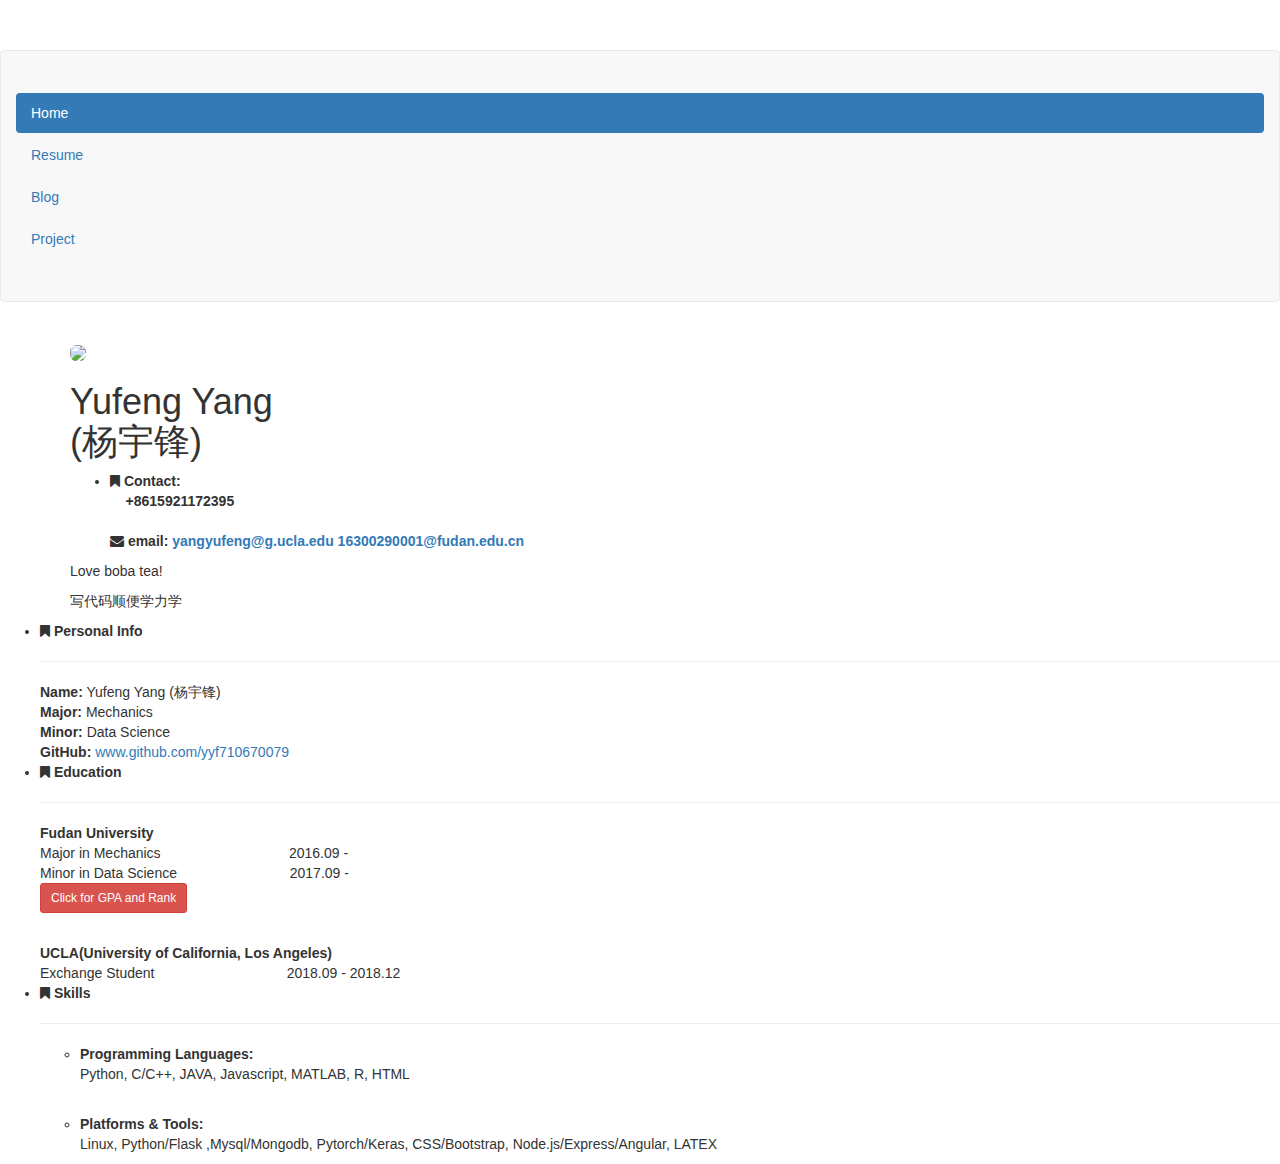
==== app/templates/index.html @ fa17e065 "hide personal info" ====
<!DOCTYPE html>
<html lang="en">
<head>
    <meta charset="UTF-8">
    <title>index</title>

    <meta name="viewport" content="width=device-width, initial-scale=1, shrink-to-fit=no">

    <!-- Bootstrap CSS -->
    <link rel="stylesheet" href="https://cdn.jsdelivr.net/npm/bootstrap@3.3.7/dist/css/bootstrap.min.css" integrity="sha384-BVYiiSIFeK1dGmJRAkycuHAHRg32OmUcww7on3RYdg4Va+PmSTsz/K68vbdEjh4u" crossorigin="anonymous">

    <script src="https://cdn.jsdelivr.net/npm/bootstrap@3.3.7/dist/js/bootstrap.min.js" integrity="sha384-Tc5IQib027qvyjSMfHjOMaLkfuWVxZxUPnCJA7l2mCWNIpG9mGCD8wGNIcPD7Txa" crossorigin="anonymous"></script>
    <link href="../static/css/index.css" rel="stylesheet" type="text/css"/>
    <link rel="stylesheet" href="https://maxcdn.bootstrapcdn.com/font-awesome/4.4.0/css/font-awesome.min.css">

    <!--<link rel="stylesheet" href="../static/css/style.min.css">-->
    <!--<link rel="stylesheet" href="../static/css/fontello.min.css">-->
    <!--<link rel="stylesheet" href="../static/css/zoom.css">-->
    <script content="text/javascript">
        function Change(event) {

            if(document.getElementById("gpa").innerHTML == "GPA: 3.xx/4.00 (Core GPA:3.yy) Rank 1/45") {
                document.getElementById("gpa").innerHTML = "";
            } else {
                document.getElementById("gpa").innerHTML = "GPA: 3.xx/4.00 (Core GPA:3.yy) Rank 1/45";
            }

        }
        <!--document.getElementById("#btn_gpa").addEventListener(‘click’, Change);-->
    </script>
</head>
<body style="padding-top: 50px">



    <div class="navbar navbar-default nvb" role="navigation">
        <div class="container-fluid">
            <ul class="nav nav-pills nav-stacked">
                <li><a>&nbsp;&nbsp;</a></li>
                <li class="active"><a>Home</a></li>
                <li><a href="/cv">Resume</a></li>
                <li><a href="/blog">Blog</a></li>
                <li><a href="/code">Project</a></li>
                <li><a>&nbsp;&nbsp;</a></li>
            </ul>
        </div>
    </div>

    <!--<div style="width: 85%;margin:auto">-->
        <!--<h1>Welcome!</h1>-->
        <!--<p><a href="cv" class="linktocv"> Curriculum Vitae of Yufeng Yang </a></p>-->
    <!--</div>-->

    <div class="container">
        <div class="sidebar">

            <div class="title">
                <br>
                <img src="../static/myPhoto.jpeg" style="border-radius:40%;">
                <h1>Yufeng Yang<br>(杨宇锋)</h1>
            </div>
            <ul class="side-info">
                <li class="someRight">
                    <dt><i class="fa fa-bookmark"></i> Contact: <br> &nbsp;&nbsp;&nbsp;&nbsp;+8615921172395</dt><br>
                    <dt><i class="fa fa-envelope"></i> email: <a href="mailto:yangyufeng@g.ucla.edu" target="_blank">yangyufeng@g.ucla.edu</a>
                        <a href="mailto:16300290001@fudan.edu.cn" target="_blank">16300290001@fudan.edu.cn</a></dt>
                </li>
            </ul>

            <div class="note">
                <p>Love boba tea!</p>
                <p>写代码顺便学力学</p>
            </div>
        </div>
    </div>

    <div class="rightbar">
        <ul class="main-info">
                <li class="Right" id="per">
                    <dt><i class="fa fa-bookmark"></i> Personal Info</dt>
                    <hr/>
                    <dd><strong>Name:</strong> <span> Yufeng Yang (杨宇锋)</span></dd>
                    <dd><strong>Major:</strong> <span> Mechanics</span></dd>
                    <dd><strong>Minor:</strong> <span> Data Science</span></dd>
                    <dd><strong>GitHub:</strong> <a href="https://www.github.com/yyf710670079" target="_blank"> www.github.com/yyf710670079</a></dd>
                </li>

                <li class="Right" id="edu">
                    <dt><i class="fa fa-bookmark"></i> Education</dt>
                    <hr/>
                    <dd><strong>Fudan University</strong></dd>
                    <dd>Major in Mechanics<span> &nbsp;&nbsp;&nbsp;&nbsp;&nbsp;&nbsp;&nbsp;&nbsp;&nbsp;&nbsp;&nbsp;&nbsp;&nbsp;&nbsp;&nbsp;&nbsp;&nbsp;&nbsp;&nbsp;&nbsp;&nbsp;&nbsp;&nbsp;&nbsp;&nbsp;&nbsp;&nbsp;&nbsp;&nbsp;&nbsp;&nbsp;&nbsp;2016.09 - &nbsp;</span></dd>
                    <dd>Minor in Data Science<span> &nbsp;&nbsp;&nbsp;&nbsp;&nbsp;&nbsp;&nbsp;&nbsp;&nbsp;&nbsp;&nbsp;&nbsp;&nbsp;&nbsp;&nbsp;&nbsp;&nbsp;&nbsp;&nbsp;&nbsp;&nbsp;&nbsp;&nbsp;&nbsp;&nbsp;&nbsp;&nbsp;&nbsp;2017.09 - &nbsp;</span></dd>

                    <button class="btn  btn-danger btn-sm" type="button" id="btn_gpa" onclick="Change()">Click for GPA and Rank</button>
                    <p id="gpa"></p>
                    <br>
                    <dd><strong>UCLA(University of California, Los Angeles)</strong></dd>
                    <dd>Exchange Student<span> &nbsp;&nbsp;&nbsp;&nbsp;&nbsp;&nbsp;&nbsp;&nbsp;&nbsp;&nbsp;&nbsp;&nbsp;&nbsp;&nbsp;&nbsp;&nbsp;&nbsp;&nbsp;&nbsp;&nbsp;&nbsp;&nbsp;&nbsp;&nbsp;&nbsp;&nbsp;&nbsp;&nbsp;&nbsp;&nbsp;&nbsp;&nbsp; 2018.09 - 2018.12</span></dd>
                </li>

                <li class="Right" id="ski">
                    <dt><i class="fa fa-bookmark"></i> Skills</dt>
                    <hr/>
                    <ul>
                        <li class="Right"><strong>Programming Languages:</strong> </li>
                        <p>Python, C/C++, JAVA, Javascript, MATLAB, R, HTML </p>
                        <br>
                        <li class="Right"><strong>Platforms & Tools: </strong></li>
                        <p>Linux, Python/Flask ,Mysql/Mongodb, Pytorch/Keras, CSS/Bootstrap, Node.js/Express/Angular, LATEX</p>
                    </ul>
                </li>
        </ul>

    </div>





    <script src="https://cdn.jsdelivr.net/npm/jquery@1.12.4/dist/jquery.min.js"></script>
    <script src="https://cdn.jsdelivr.net/npm/bootstrap@3.3.7/dist/js/bootstrap.min.js" integrity="sha384-Tc5IQib027qvyjSMfHjOMaLkfuWVxZxUPnCJA7l2mCWNIpG9mGCD8wGNIcPD7Txa" crossorigin="anonymous"></script>
</body>
</html>
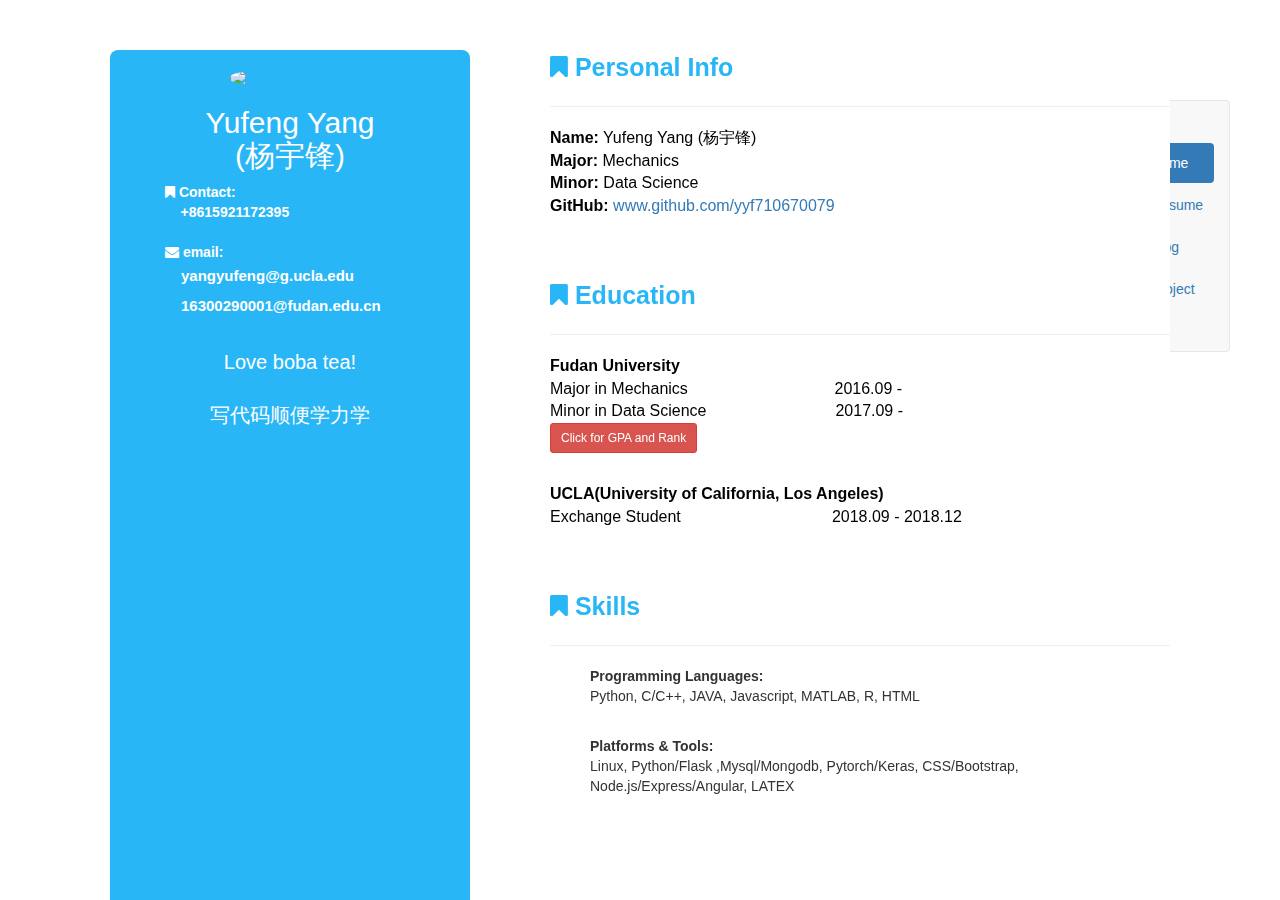
==== commit 260bc21f: "shift to left a little" ====
--- a/app/templates/index.html
+++ b/app/templates/index.html
@@ -29,7 +29,7 @@
         <!--document.getElementById("#btn_gpa").addEventListener(‘click’, Change);-->
     </script>
 </head>
-<body style="padding-top: 50px">
+<body style="padding-top: 5rem">
 
 
 
@@ -45,11 +45,6 @@
             </ul>
         </div>
     </div>
-
-    <!--<div style="width: 85%;margin:auto">-->
-        <!--<h1>Welcome!</h1>-->
-        <!--<p><a href="cv" class="linktocv"> Curriculum Vitae of Yufeng Yang </a></p>-->
-    <!--</div>-->
 
     <div class="container">
         <div class="sidebar">
--- a/app/static/css/index.css
+++ b/app/static/css/index.css
@@ -0,0 +1,126 @@
+html{font-size:10px}
+
+.linktocv {
+    font-size: 3.3rem;
+    color:     #8e8E8E;
+}
+
+.nvb {
+    border-radius: 4px;
+    width: 11rem;
+    float:right;
+    margin-right: 5rem;
+    margin-top: 5rem;
+}
+
+.container {
+  border-radius: 0.8rem;
+  height: 100%;
+  width: 36rem;
+  position: fixed;
+  z-index: 1;
+  top: 5rem;
+  left: 11rem;
+  background-color: #29B6F6;
+  overflow-x: hidden;
+}
+
+.sidebar a {
+  padding: 0.3rem 0.8rem 0.6rem 1.6rem;
+  text-decoration: none;
+  font-size: 2.5rem;
+  color: #818181;
+  display: block;
+}
+
+.rightbar {
+  border-radius: 0.8rem;
+  height: 100%;
+  width: 66rem;
+  position: fixed;
+  z-index: 1;
+  top: 5rem;
+  left: 51rem;
+  background-color: white;
+  overflow-x: hidden;
+}
+
+.sidebar a:hover {
+  color: #f1f1f1;
+}
+
+.title img{
+    display:block;margin:0 auto 1.5rem;width:12rem;
+}
+
+.someRight,.Right {
+    list-style: none;
+}
+
+.someRight dt{
+    color: #FFFFFF;
+
+    white-space:nowrap;
+}
+.Right dt{
+    color: #29B6F6;
+    font-size: 2.5rem;
+    white-space:nowrap;
+}
+
+.someRight dd{
+    color: #FFFFFF;
+    white-space:nowrap;
+    text-align: left;
+
+}
+
+.Right dd{
+    color: black;
+    white-space:nowrap;
+    text-align: left;
+
+}
+
+.title h1{
+    color: #FFFFFF;
+    text-align: center;
+    font-size: 3rem;
+}
+
+.someRight a {
+    color: #FFFFFF;
+    text-align: left;
+    font-size: 1.5rem;
+
+}
+
+
+.note p{
+    padding-top: 1.5rem;
+    color: #FFFFFF;
+    text-align: center;
+    font-size: 2rem;
+}
+
+
+.circular--square img{
+    border-radius:50%;
+}
+
+#edu {
+    padding-top: 6rem;
+}
+
+#edu dd{
+    font-size: 1.6rem;
+}
+
+#per dd{
+    font-size: 1.6rem;
+}
+
+
+#ski {
+    padding-top: 6rem;
+}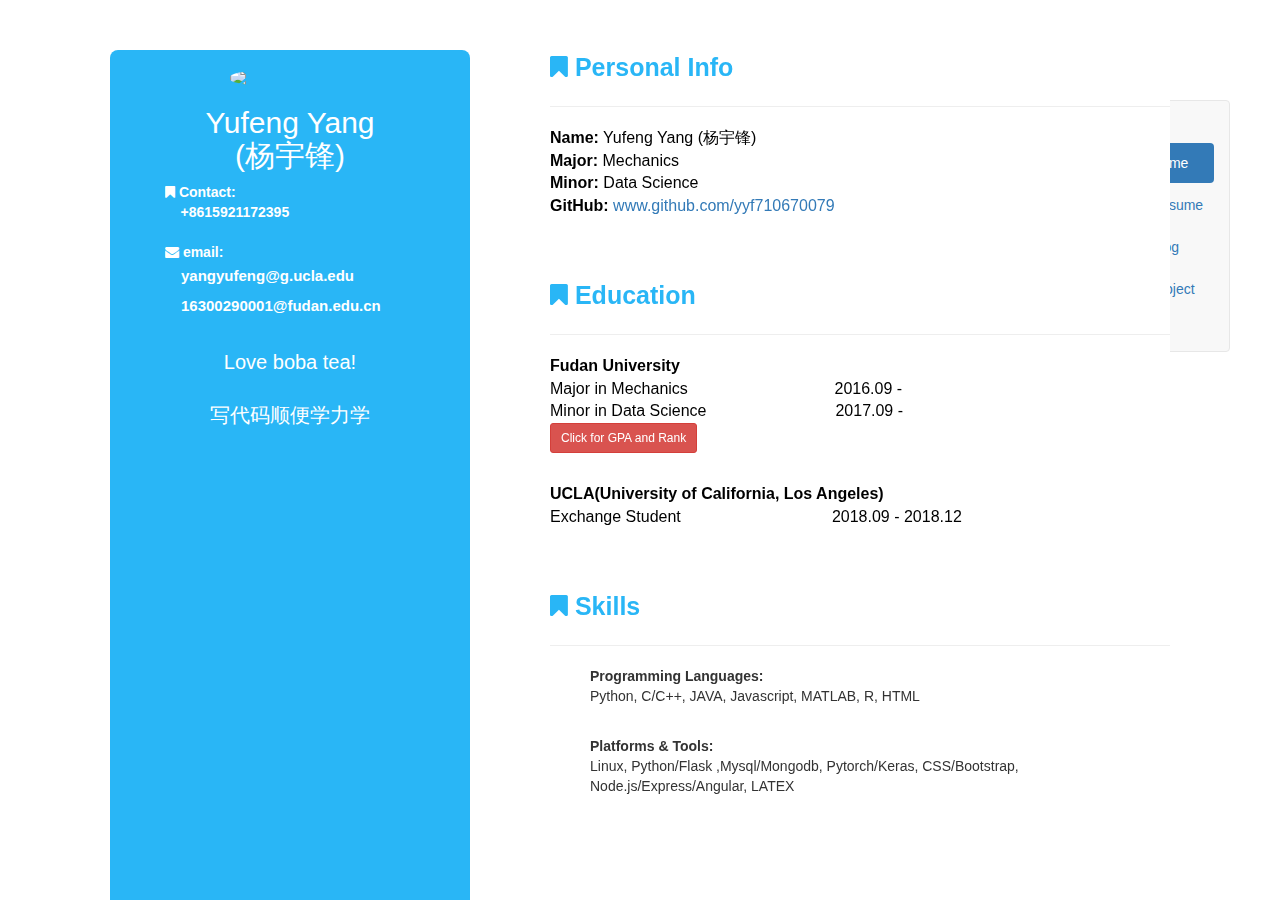
==== commit b6be31af: "nav bar modification" ====
--- a/app/templates/index.html
+++ b/app/templates/index.html
@@ -4,7 +4,7 @@
     <meta charset="UTF-8">
     <title>index</title>
 
-    <meta name="viewport" content="width=device-width, initial-scale=1, shrink-to-fit=no">
+    <meta name="viewport" content="width=device-width, initial-scale=1.0, maximum-scale=1.0, user-scalable=0">
 
     <!-- Bootstrap CSS -->
     <link rel="stylesheet" href="https://cdn.jsdelivr.net/npm/bootstrap@3.3.7/dist/css/bootstrap.min.css" integrity="sha384-BVYiiSIFeK1dGmJRAkycuHAHRg32OmUcww7on3RYdg4Va+PmSTsz/K68vbdEjh4u" crossorigin="anonymous">
